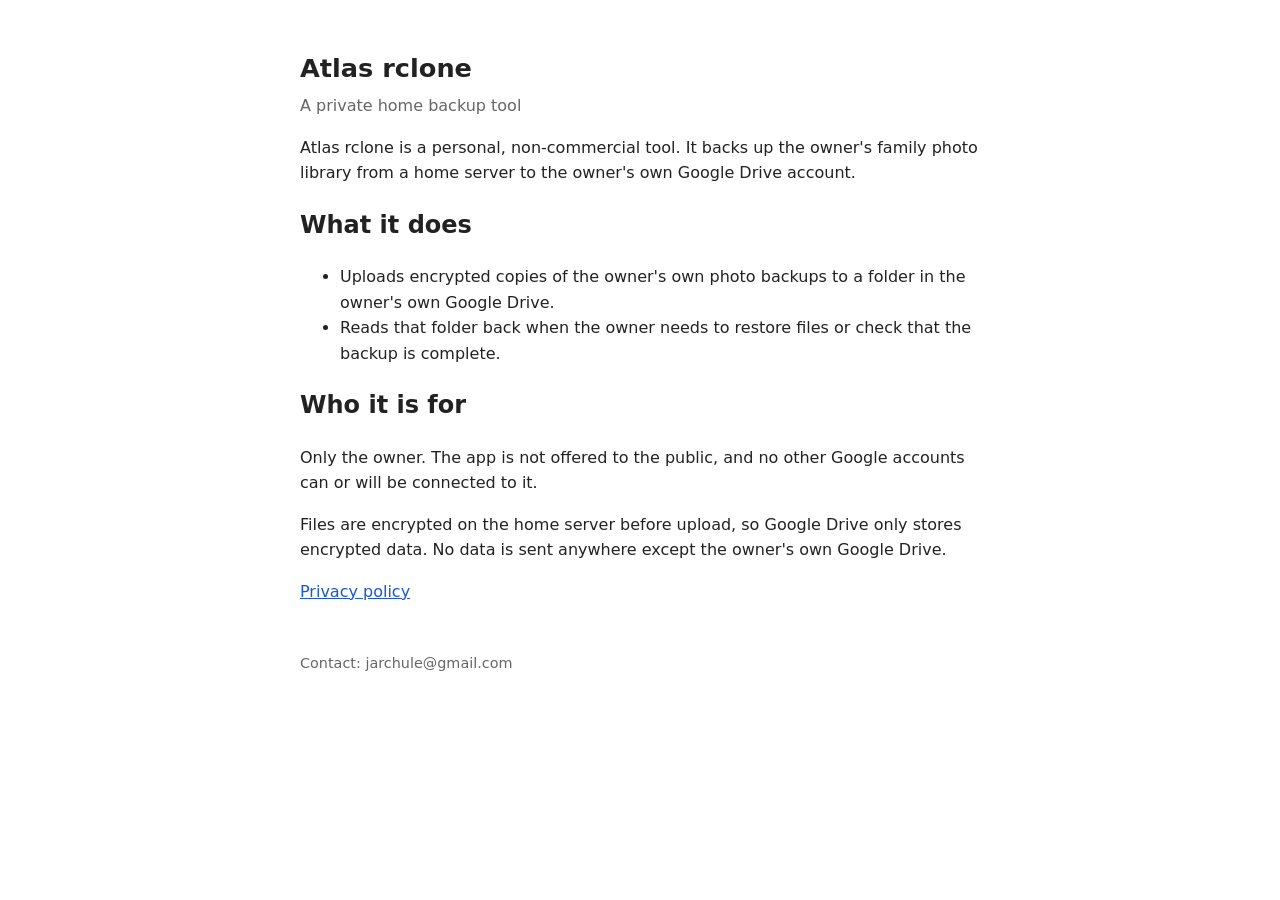
==== atlas-backup/index.html @ 40f9343b "Add Atlas rclone OAuth pages as written Co-Authored-By: Claude Opus 5.5 <noreply@anthropic.com> Clau" ====
<!doctype html>
<html lang="en">
<head>
<meta charset="utf-8">
<meta name="viewport" content="width=device-width, initial-scale=1">
<title>Atlas rclone</title>
<style>
  body { font-family: system-ui, -apple-system, "Segoe UI", sans-serif; max-width: 680px; margin: 48px auto; padding: 0 16px; line-height: 1.6; color: #222; background: #fff; }
  h1 { font-size: 1.6rem; margin-bottom: 0.25rem; }
  .sub { color: #666; margin-top: 0; }
  footer { margin-top: 48px; font-size: 0.9rem; color: #666; }
  a { color: #1a56db; }
</style>
</head>
<body>
  <h1>Atlas rclone</h1>
  <p class="sub">A private home backup tool</p>

  <p>Atlas rclone is a personal, non-commercial tool. It backs up the owner's family photo library from a home server to the owner's own Google Drive account.</p>

  <h2>What it does</h2>
  <ul>
    <li>Uploads encrypted copies of the owner's own photo backups to a folder in the owner's own Google Drive.</li>
    <li>Reads that folder back when the owner needs to restore files or check that the backup is complete.</li>
  </ul>

  <h2>Who it is for</h2>
  <p>Only the owner. The app is not offered to the public, and no other Google accounts can or will be connected to it.</p>

  <p>Files are encrypted on the home server before upload, so Google Drive only stores encrypted data. No data is sent anywhere except the owner's own Google Drive.</p>

  <p><a href="privacy.html">Privacy policy</a></p>

  <footer>Contact: jarchule@gmail.com</footer>
</body>
</html>
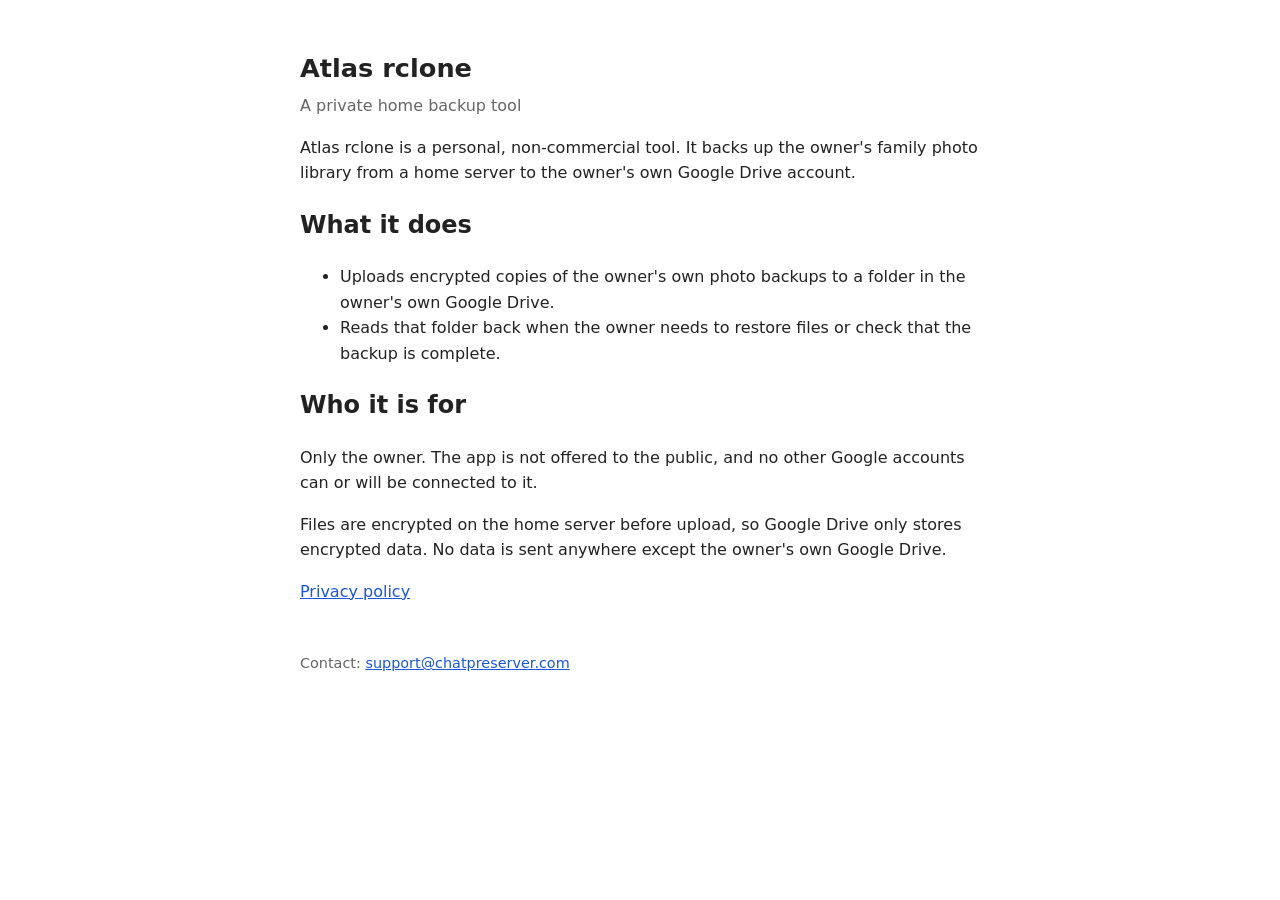
==== commit 36725f98: "Atlas pages: noindex, replace personal Gmail with support address Co-Authored-By: Claude Opus 5.5 <n" ====
--- a/atlas-backup/index.html
+++ b/atlas-backup/index.html
@@ -3,6 +3,7 @@
 <head>
 <meta charset="utf-8">
 <meta name="viewport" content="width=device-width, initial-scale=1">
+<meta name="robots" content="noindex">
 <title>Atlas rclone</title>
 <style>
   body { font-family: system-ui, -apple-system, "Segoe UI", sans-serif; max-width: 680px; margin: 48px auto; padding: 0 16px; line-height: 1.6; color: #222; background: #fff; }
@@ -31,6 +32,6 @@
 
   <p><a href="privacy.html">Privacy policy</a></p>
 
-  <footer>Contact: jarchule@gmail.com</footer>
+  <footer>Contact: <a href="mailto:support@chatpreserver.com">support@chatpreserver.com</a></footer>
 </body>
 </html>
